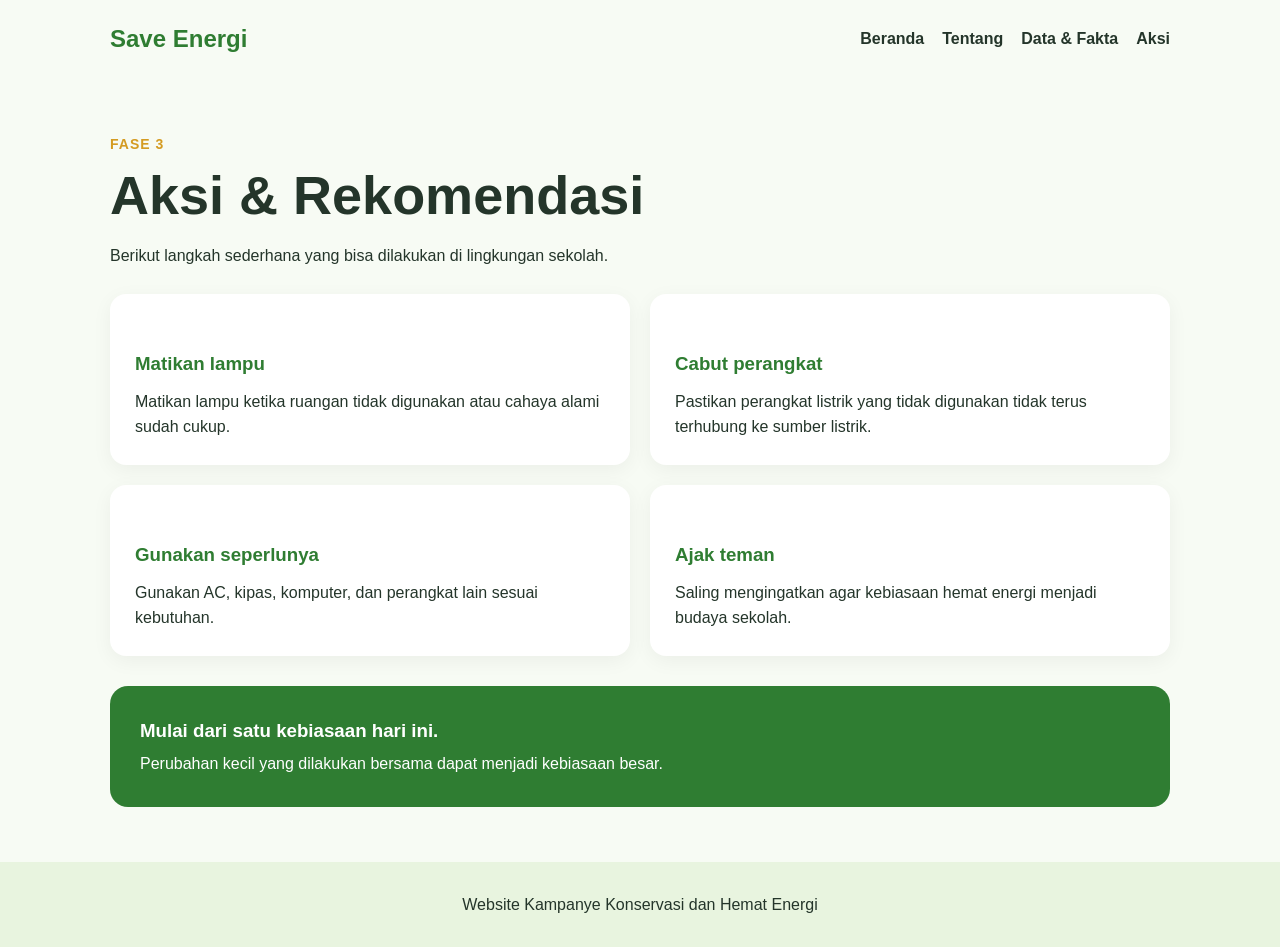
==== aksi.html @ ad0ee0ba "Upload project pertama" ====
<!DOCTYPE html>
<html lang="id">
<head>
  <meta charset="UTF-8">
  <meta name="viewport" content="width=device-width, initial-scale=1.0">
  <title>Aksi - EnergiBijak</title>
  <link rel="stylesheet" href="css/style.css">
</head>
<body>
<header><nav class="navbar">
  <h1>Save Energi</h1>
  <div class="nav-links">
    <a href="index.html">Beranda</a><a href="tentang.html">Tentang</a>
    <a href="data.html">Data & Fakta</a><a href="aksi.html">Aksi</a>
  </div>
</nav></header>

<main class="page">
  <p class="label">FASE 3</p>
  <h2>Aksi & Rekomendasi</h2>
  <p>Berikut langkah sederhana yang bisa dilakukan di lingkungan sekolah.</p>
  <div class="action-grid">
    <article><h3>Matikan lampu</h3><p>Matikan lampu ketika ruangan tidak digunakan atau cahaya alami sudah cukup.</p></article>
    <article><h3>Cabut perangkat</h3><p>Pastikan perangkat listrik yang tidak digunakan tidak terus terhubung ke sumber listrik.</p></article>
    <article><h3>Gunakan seperlunya</h3><p>Gunakan AC, kipas, komputer, dan perangkat lain sesuai kebutuhan.</p></article>
    <article><h3>Ajak teman</h3><p>Saling mengingatkan agar kebiasaan hemat energi menjadi budaya sekolah.</p></article>
  </div>
  <div class="cta"><h3>Mulai dari satu kebiasaan hari ini.</h3><p>Perubahan kecil yang dilakukan bersama dapat menjadi kebiasaan besar.</p></div>
</main>
<footer><p>Website Kampanye Konservasi dan Hemat Energi</p></footer>
</body>
</html>
---- css/style.css ----
* {
  box-sizing: border-box;
  margin: 0;
  padding: 0;
}
body {
  font-family: Arial, sans-serif;
  line-height: 1.6;
  color: #24352a;
  background: #f7fbf4;
}
.navbar {
  max-width: 1100px;
  margin: auto;
  padding: 20px;
  display: flex;
  justify-content: space-between;
  align-items: center;
  gap: 20px;
}
.navbar h1 {
  color: #2f7d32;
}
.nav-links {
  display: flex;
  gap: 18px;
  flex-wrap: wrap;
}
.nav-links a {
  color: #24352a;
  text-decoration: none;
  font-weight: 600;
}
.nav-links a:hover {
  color: #2f7d32;
}
.hero {
  max-width: 1100px;
  margin: 30px auto;
  padding: 70px 30px;
  display: grid;
  grid-template-columns: 1.5fr 1fr;
  gap: 40px;
  align-items: center;
  background: #e8f4df;
  border-radius: 24px;
}
.label {
  color: #d49b22;
  font-weight: 700;
  letter-spacing: 1px;
  font-size: 14px;
  margin-bottom: 10px;
}
.hero h2,
.page h2 {
  font-size: clamp(32px, 5vw, 54px);
  line-height: 1.1;
  margin-bottom: 18px;
}
.hero p {
  margin-bottom: 24px;
}
.button {
  display: inline-block;
  background: #2f7d32;
  color: white;
  text-decoration: none;
  padding: 12px 20px;
  border-radius: 10px;
  font-weight: 700;
}
.hero-card {
  background: white;
  padding: 30px;
  border-radius: 20px;
  box-shadow: 0 8px 25px #00000012;
  text-align: center;
}
.lamp {
  font-size: 70px;
  margin-bottom: 10px;
}
.intro,
.cards,
.page {
  max-width: 1100px;
  margin: 55px auto;
  padding: 0 20px;
}
.intro h2 {
  margin-bottom: 10px;
}
.cards,
.action-grid {
  display: grid;
  grid-template-columns: repeat(3, 1fr);
  gap: 20px;
}
.cards article,
.action-grid article {
  background: white;
  padding: 25px;
  border-radius: 16px;
  box-shadow: 0 5px 20px #0000000d;
}
.page h3 {
  margin: 30px 0 10px;
  color: #2f7d32;
}
.page ul {
  padding-left: 20px;
}
.steps {
  display: flex;
  gap: 15px;
  flex-wrap: wrap;
}
.steps div {
  background: #e8f4df;
  padding: 20px;
  border-radius: 12px;
  min-width: 160px;
}
.steps b {
  display: block;
  font-size: 28px;
  color: #d49b22;
}
.steps span {
  font-weight: 700;
}
.chart-box {
  background: white;
  padding: 25px;
  border-radius: 16px;
  margin-top: 25px;
}
.chart-note {
  margin-top: 12px;
  font-size: 14px;
  color: #5d6d61;
}
.action-grid {
  grid-template-columns: repeat(2, 1fr);
  margin-top: 25px;
}
.cta {
  margin-top: 30px;
  padding: 30px;
  background: #2f7d32;
  color: white;
  border-radius: 18px;
}
.cta h3 {
  color: white;
  margin: 0 0 5px;
}
footer {
  text-align: center;
  padding: 30px 20px;
  margin-top: 50px;
  background: #e8f4df;
}
@media (max-width: 750px) {
  .navbar {
    align-items: flex-start;
    flex-direction: column;
  }
  .hero {
    grid-template-columns: 1fr;
    margin: 15px;
    padding: 40px 22px;
  }
  .cards,
  .action-grid {
    grid-template-columns: 1fr;
  }
  .page {
    margin-top: 35px;
  }
}
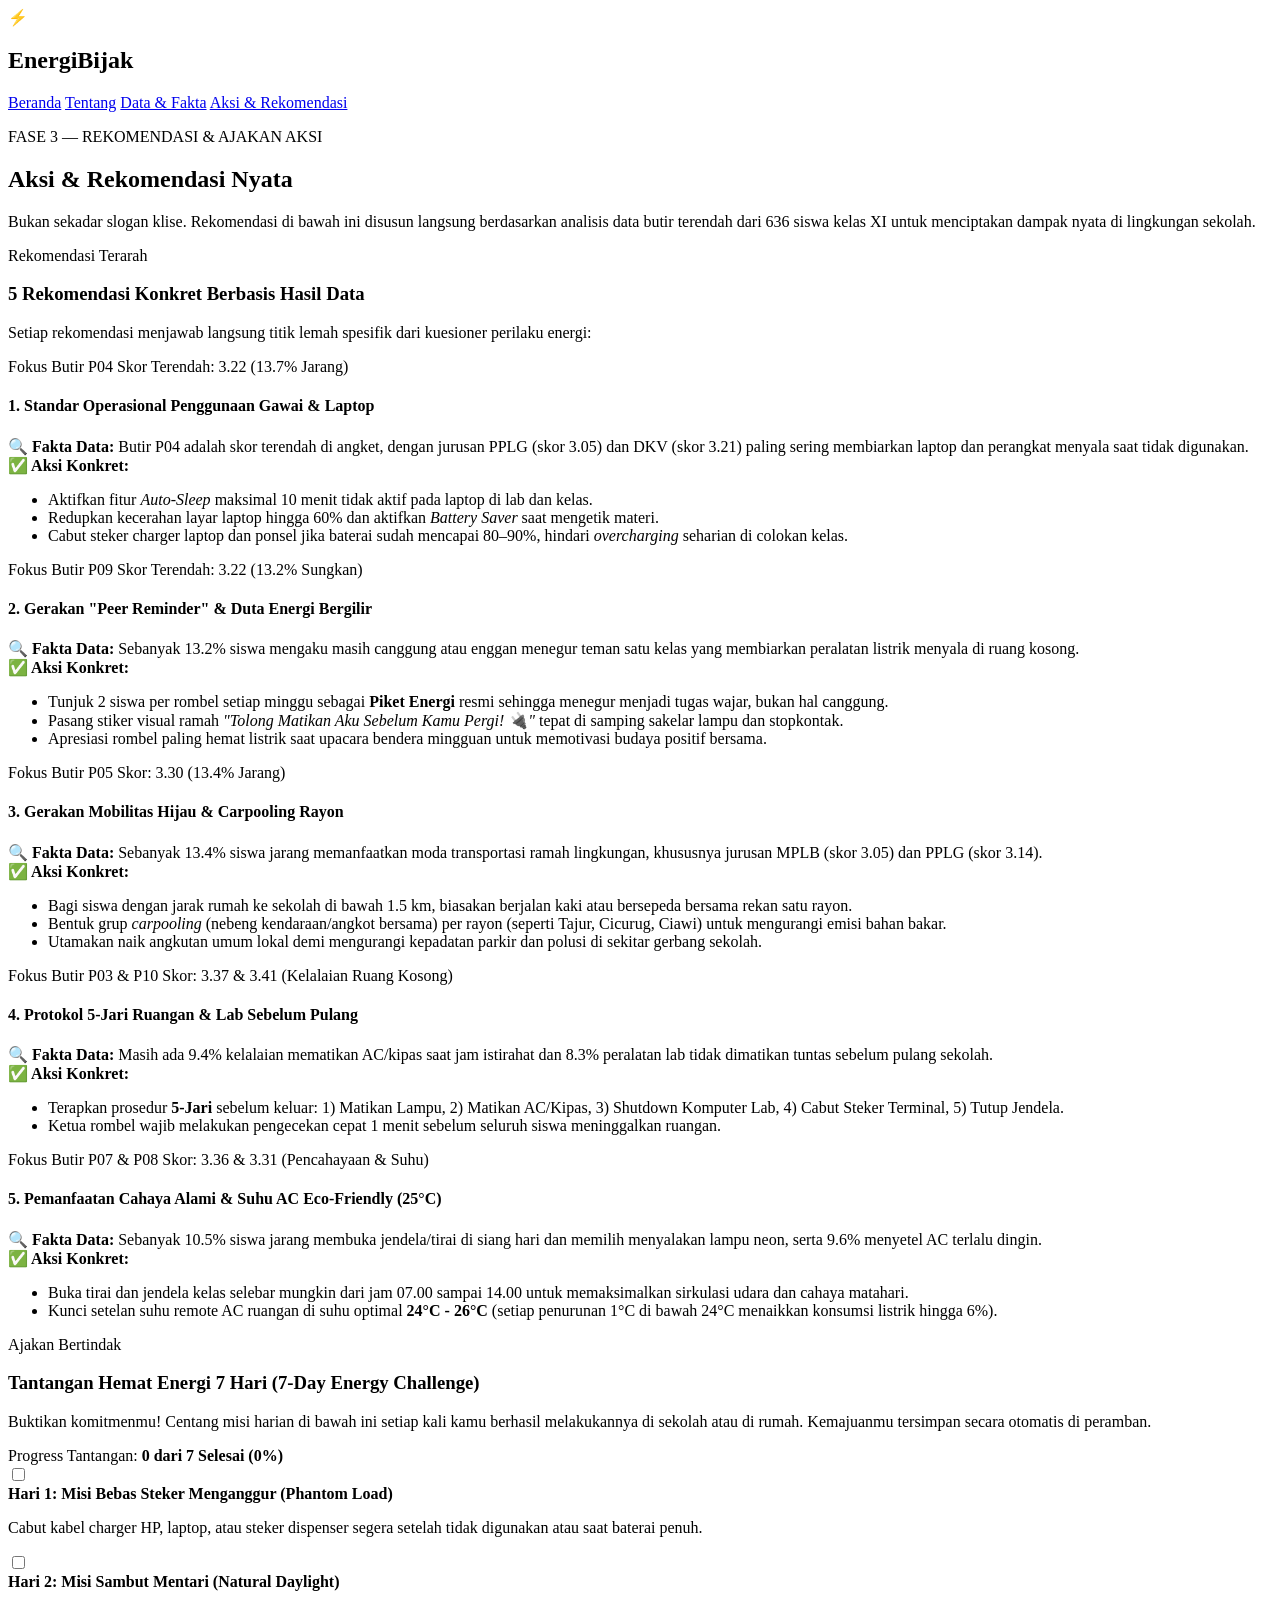
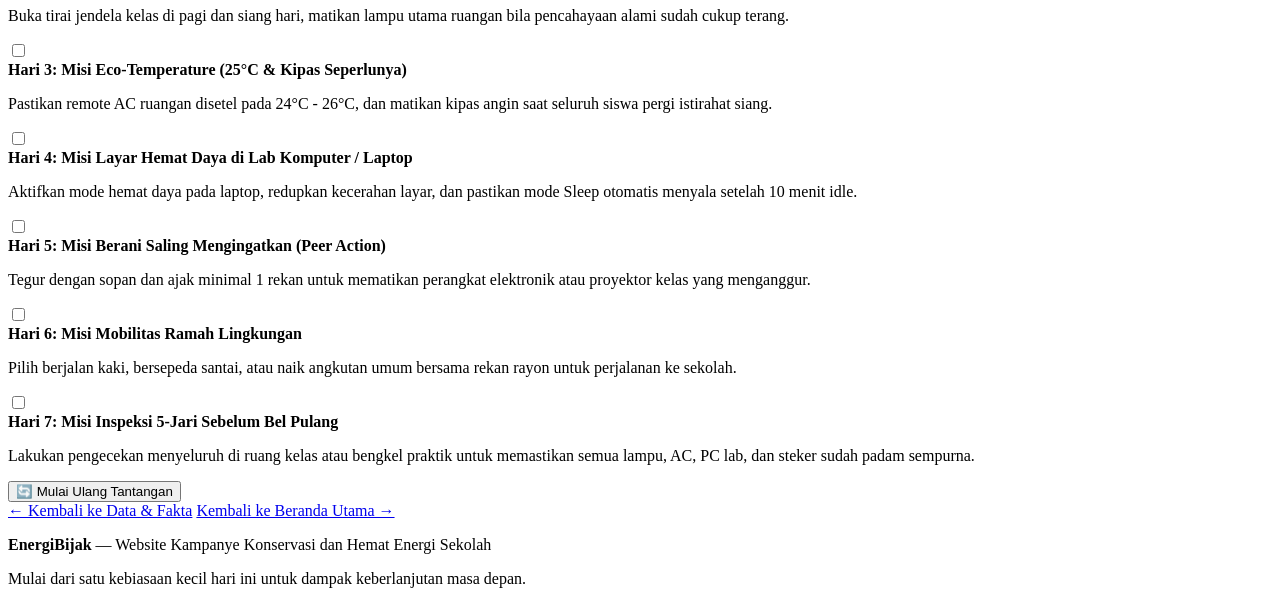
==== commit a1ddd5e3: "Add files via upload" ====
--- a/aksi.html
+++ b/aksi.html
@@ -3,30 +3,255 @@
 <head>
   <meta charset="UTF-8">
   <meta name="viewport" content="width=device-width, initial-scale=1.0">
-  <title>Aksi - EnergiBijak</title>
+  <title>Aksi & Rekomendasi - EnergiBijak</title>
   <link rel="stylesheet" href="css/style.css">
 </head>
 <body>
-<header><nav class="navbar">
-  <h1>Save Energi</h1>
-  <div class="nav-links">
-    <a href="index.html">Beranda</a><a href="tentang.html">Tentang</a>
-    <a href="data.html">Data & Fakta</a><a href="aksi.html">Aksi</a>
+<header>
+  <nav class="navbar">
+    <div class="brand">
+      <span class="brand-icon">⚡</span>
+      <h1>EnergiBijak</h1>
+    </div>
+    <div class="nav-links">
+      <a href="index.html">Beranda</a>
+      <a href="tentang.html">Tentang</a>
+      <a href="data.html">Data & Fakta</a>
+      <a href="aksi.html" class="active">Aksi & Rekomendasi</a>
+    </div>
+  </nav>
+</header>
+
+<main class="page">
+  <div class="page-header">
+    <p class="label">FASE 3 — REKOMENDASI & AJAKAN AKSI</p>
+    <h2>Aksi & Rekomendasi Nyata</h2>
+    <p class="subtitle">Bukan sekadar slogan klise. Rekomendasi di bawah ini disusun langsung berdasarkan analisis data butir terendah dari 636 siswa kelas XI untuk menciptakan dampak nyata di lingkungan sekolah.</p>
   </div>
-</nav></header>
-
-<main class="page">
-  <p class="label">FASE 3</p>
-  <h2>Aksi & Rekomendasi</h2>
-  <p>Berikut langkah sederhana yang bisa dilakukan di lingkungan sekolah.</p>
-  <div class="action-grid">
-    <article><h3>Matikan lampu</h3><p>Matikan lampu ketika ruangan tidak digunakan atau cahaya alami sudah cukup.</p></article>
-    <article><h3>Cabut perangkat</h3><p>Pastikan perangkat listrik yang tidak digunakan tidak terus terhubung ke sumber listrik.</p></article>
-    <article><h3>Gunakan seperlunya</h3><p>Gunakan AC, kipas, komputer, dan perangkat lain sesuai kebutuhan.</p></article>
-    <article><h3>Ajak teman</h3><p>Saling mengingatkan agar kebiasaan hemat energi menjadi budaya sekolah.</p></article>
+
+  <!-- BAGIAN 1: PENJELASAN REKOMENDASI BERBASIS TEMUAN DATA -->
+  <section class="section-block">
+    <div class="section-title-wrap">
+      <span class="badge-accent">Rekomendasi Terarah</span>
+      <h3>5 Rekomendasi Konkret Berbasis Hasil Data</h3>
+      <p>Setiap rekomendasi menjawab langsung titik lemah spesifik dari kuesioner perilaku energi:</p>
+    </div>
+
+    <div class="recommendations-grid">
+      <!-- Rekomendasi 1: Butir P04 -->
+      <article class="recom-card">
+        <div class="recom-badge-header">
+          <span class="recom-code">Fokus Butir P04</span>
+          <span class="recom-stat">Skor Terendah: 3.22 (13.7% Jarang)</span>
+        </div>
+        <h4>1. Standar Operasional Penggunaan Gawai & Laptop</h4>
+        <div class="recom-data-insight">
+          <strong>🔍 Fakta Data:</strong> Butir P04 adalah skor terendah di angket, dengan jurusan PPLG (skor 3.05) dan DKV (skor 3.21) paling sering membiarkan laptop dan perangkat menyala saat tidak digunakan.
+        </div>
+        <div class="recom-actions">
+          <strong>✅ Aksi Konkret:</strong>
+          <ul>
+            <li>Aktifkan fitur <em>Auto-Sleep</em> maksimal 10 menit tidak aktif pada laptop di lab dan kelas.</li>
+            <li>Redupkan kecerahan layar laptop hingga 60% dan aktifkan <em>Battery Saver</em> saat mengetik materi.</li>
+            <li>Cabut steker charger laptop dan ponsel jika baterai sudah mencapai 80–90%, hindari <em>overcharging</em> seharian di colokan kelas.</li>
+          </ul>
+        </div>
+      </article>
+
+      <!-- Rekomendasi 2: Butir P09 -->
+      <article class="recom-card">
+        <div class="recom-badge-header">
+          <span class="recom-code">Fokus Butir P09</span>
+          <span class="recom-stat">Skor Terendah: 3.22 (13.2% Sungkan)</span>
+        </div>
+        <h4>2. Gerakan "Peer Reminder" & Duta Energi Bergilir</h4>
+        <div class="recom-data-insight">
+          <strong>🔍 Fakta Data:</strong> Sebanyak 13.2% siswa mengaku masih canggung atau enggan menegur teman satu kelas yang membiarkan peralatan listrik menyala di ruang kosong.
+        </div>
+        <div class="recom-actions">
+          <strong>✅ Aksi Konkret:</strong>
+          <ul>
+            <li>Tunjuk 2 siswa per rombel setiap minggu sebagai <strong>Piket Energi</strong> resmi sehingga menegur menjadi tugas wajar, bukan hal canggung.</li>
+            <li>Pasang stiker visual ramah <em>"Tolong Matikan Aku Sebelum Kamu Pergi! 🔌"</em> tepat di samping sakelar lampu dan stopkontak.</li>
+            <li>Apresiasi rombel paling hemat listrik saat upacara bendera mingguan untuk memotivasi budaya positif bersama.</li>
+          </ul>
+        </div>
+      </article>
+
+      <!-- Rekomendasi 3: Butir P05 -->
+      <article class="recom-card">
+        <div class="recom-badge-header">
+          <span class="recom-code">Fokus Butir P05</span>
+          <span class="recom-stat">Skor: 3.30 (13.4% Jarang)</span>
+        </div>
+        <h4>3. Gerakan Mobilitas Hijau & Carpooling Rayon</h4>
+        <div class="recom-data-insight">
+          <strong>🔍 Fakta Data:</strong> Sebanyak 13.4% siswa jarang memanfaatkan moda transportasi ramah lingkungan, khususnya jurusan MPLB (skor 3.05) dan PPLG (skor 3.14).
+        </div>
+        <div class="recom-actions">
+          <strong>✅ Aksi Konkret:</strong>
+          <ul>
+            <li>Bagi siswa dengan jarak rumah ke sekolah di bawah 1.5 km, biasakan berjalan kaki atau bersepeda bersama rekan satu rayon.</li>
+            <li>Bentuk grup <em>carpooling</em> (nebeng kendaraan/angkot bersama) per rayon (seperti Tajur, Cicurug, Ciawi) untuk mengurangi emisi bahan bakar.</li>
+            <li>Utamakan naik angkutan umum lokal demi mengurangi kepadatan parkir dan polusi di sekitar gerbang sekolah.</li>
+          </ul>
+        </div>
+      </article>
+
+      <!-- Rekomendasi 4: Butir P03 & P10 -->
+      <article class="recom-card">
+        <div class="recom-badge-header">
+          <span class="recom-code">Fokus Butir P03 & P10</span>
+          <span class="recom-stat">Skor: 3.37 & 3.41 (Kelalaian Ruang Kosong)</span>
+        </div>
+        <h4>4. Protokol 5-Jari Ruangan & Lab Sebelum Pulang</h4>
+        <div class="recom-data-insight">
+          <strong>🔍 Fakta Data:</strong> Masih ada 9.4% kelalaian mematikan AC/kipas saat jam istirahat dan 8.3% peralatan lab tidak dimatikan tuntas sebelum pulang sekolah.
+        </div>
+        <div class="recom-actions">
+          <strong>✅ Aksi Konkret:</strong>
+          <ul>
+            <li>Terapkan prosedur <strong>5-Jari</strong> sebelum keluar: 1) Matikan Lampu, 2) Matikan AC/Kipas, 3) Shutdown Komputer Lab, 4) Cabut Steker Terminal, 5) Tutup Jendela.</li>
+            <li>Ketua rombel wajib melakukan pengecekan cepat 1 menit sebelum seluruh siswa meninggalkan ruangan.</li>
+          </ul>
+        </div>
+      </article>
+
+      <!-- Rekomendasi 5: Butir P07 & P08 -->
+      <article class="recom-card">
+        <div class="recom-badge-header">
+          <span class="recom-code">Fokus Butir P07 & P08</span>
+          <span class="recom-stat">Skor: 3.36 & 3.31 (Pencahayaan & Suhu)</span>
+        </div>
+        <h4>5. Pemanfaatan Cahaya Alami & Suhu AC Eco-Friendly (25°C)</h4>
+        <div class="recom-data-insight">
+          <strong>🔍 Fakta Data:</strong> Sebanyak 10.5% siswa jarang membuka jendela/tirai di siang hari dan memilih menyalakan lampu neon, serta 9.6% menyetel AC terlalu dingin.
+        </div>
+        <div class="recom-actions">
+          <strong>✅ Aksi Konkret:</strong>
+          <ul>
+            <li>Buka tirai dan jendela kelas selebar mungkin dari jam 07.00 sampai 14.00 untuk memaksimalkan sirkulasi udara dan cahaya matahari.</li>
+            <li>Kunci setelan suhu remote AC ruangan di suhu optimal <strong>24°C - 26°C</strong> (setiap penurunan 1°C di bawah 24°C menaikkan konsumsi listrik hingga 6%).</li>
+          </ul>
+        </div>
+      </article>
+    </div>
+  </section>
+
+  <!-- BAGIAN 2: AJAKAN BERTINDAK 1 (TANTANGAN 7 HARI) -->
+  <section class="section-block challenge-section">
+    <div class="section-title-wrap">
+      <span class="badge-accent">Ajakan Bertindak</span>
+      <h3>Tantangan Hemat Energi 7 Hari (7-Day Energy Challenge)</h3>
+      <p>Buktikan komitmenmu! Centang misi harian di bawah ini setiap kali kamu berhasil melakukannya di sekolah atau di rumah. Kemajuanmu tersimpan secara otomatis di peramban.</p>
+    </div>
+
+    <!-- Progress Bar Interaktif -->
+    <div class="progress-box">
+      <div class="progress-header">
+        <span>Progress Tantangan:</span>
+        <strong id="challengeProgressText">0 dari 7 Selesai (0%)</strong>
+      </div>
+      <div class="progress-track">
+        <div id="challengeProgressBar" class="progress-fill" style="width: 0%;"></div>
+      </div>
+      <div id="challengeCongrats" class="congrats-card" style="display: none;">
+        🎉 <strong>Luar Biasa!</strong> Kamu telah menyelesaikan seluruh 7 tantangan hemat energi! Kamu resmi menjadi Pahlawan Energi Sekolah!
+      </div>
+    </div>
+
+    <!-- Daftar Misi Harian -->
+    <div class="challenge-list">
+      <div class="challenge-card">
+        <label class="challenge-label">
+          <input type="checkbox" class="challenge-checkbox">
+          <div class="challenge-info">
+            <strong>Hari 1: Misi Bebas Steker Menganggur (Phantom Load)</strong>
+            <p>Cabut kabel charger HP, laptop, atau steker dispenser segera setelah tidak digunakan atau saat baterai penuh.</p>
+          </div>
+        </label>
+      </div>
+
+      <div class="challenge-card">
+        <label class="challenge-label">
+          <input type="checkbox" class="challenge-checkbox">
+          <div class="challenge-info">
+            <strong>Hari 2: Misi Sambut Mentari (Natural Daylight)</strong>
+            <p>Buka tirai jendela kelas di pagi dan siang hari, matikan lampu utama ruangan bila pencahayaan alami sudah cukup terang.</p>
+          </div>
+        </label>
+      </div>
+
+      <div class="challenge-card">
+        <label class="challenge-label">
+          <input type="checkbox" class="challenge-checkbox">
+          <div class="challenge-info">
+            <strong>Hari 3: Misi Eco-Temperature (25°C & Kipas Seperlunya)</strong>
+            <p>Pastikan remote AC ruangan disetel pada 24°C - 26°C, dan matikan kipas angin saat seluruh siswa pergi istirahat siang.</p>
+          </div>
+        </label>
+      </div>
+
+      <div class="challenge-card">
+        <label class="challenge-label">
+          <input type="checkbox" class="challenge-checkbox">
+          <div class="challenge-info">
+            <strong>Hari 4: Misi Layar Hemat Daya di Lab Komputer / Laptop</strong>
+            <p>Aktifkan mode hemat daya pada laptop, redupkan kecerahan layar, dan pastikan mode Sleep otomatis menyala setelah 10 menit idle.</p>
+          </div>
+        </label>
+      </div>
+
+      <div class="challenge-card">
+        <label class="challenge-label">
+          <input type="checkbox" class="challenge-checkbox">
+          <div class="challenge-info">
+            <strong>Hari 5: Misi Berani Saling Mengingatkan (Peer Action)</strong>
+            <p>Tegur dengan sopan dan ajak minimal 1 rekan untuk mematikan perangkat elektronik atau proyektor kelas yang menganggur.</p>
+          </div>
+        </label>
+      </div>
+
+      <div class="challenge-card">
+        <label class="challenge-label">
+          <input type="checkbox" class="challenge-checkbox">
+          <div class="challenge-info">
+            <strong>Hari 6: Misi Mobilitas Ramah Lingkungan</strong>
+            <p>Pilih berjalan kaki, bersepeda santai, atau naik angkutan umum bersama rekan rayon untuk perjalanan ke sekolah.</p>
+          </div>
+        </label>
+      </div>
+
+      <div class="challenge-card">
+        <label class="challenge-label">
+          <input type="checkbox" class="challenge-checkbox">
+          <div class="challenge-info">
+            <strong>Hari 7: Misi Inspeksi 5-Jari Sebelum Bel Pulang</strong>
+            <p>Lakukan pengecekan menyeluruh di ruang kelas atau bengkel praktik untuk memastikan semua lampu, AC, PC lab, dan steker sudah padam sempurna.</p>
+          </div>
+        </label>
+      </div>
+    </div>
+
+    <div class="challenge-footer">
+      <button id="resetChallengeBtn" class="button button-outline" type="button">🔄 Mulai Ulang Tantangan</button>
+    </div>
+  </section>
+
+  <!-- Navigasi Alur Kampanye -->
+  <div class="flow-nav">
+    <a href="data.html" class="button button-outline">← Kembali ke Data & Fakta</a>
+    <a href="index.html" class="button button-primary">Kembali ke Beranda Utama →</a>
   </div>
-  <div class="cta"><h3>Mulai dari satu kebiasaan hari ini.</h3><p>Perubahan kecil yang dilakukan bersama dapat menjadi kebiasaan besar.</p></div>
 </main>
-<footer><p>Website Kampanye Konservasi dan Hemat Energi</p></footer>
+
+<footer>
+  <div class="footer-inner">
+    <p><strong>EnergiBijak</strong> — Website Kampanye Konservasi dan Hemat Energi Sekolah</p>
+    <p class="footer-sub">Mulai dari satu kebiasaan kecil hari ini untuk dampak keberlanjutan masa depan.</p>
+  </div>
+</footer>
+
+<script src="js/script.js"></script>
 </body>
-</html>+</html>
